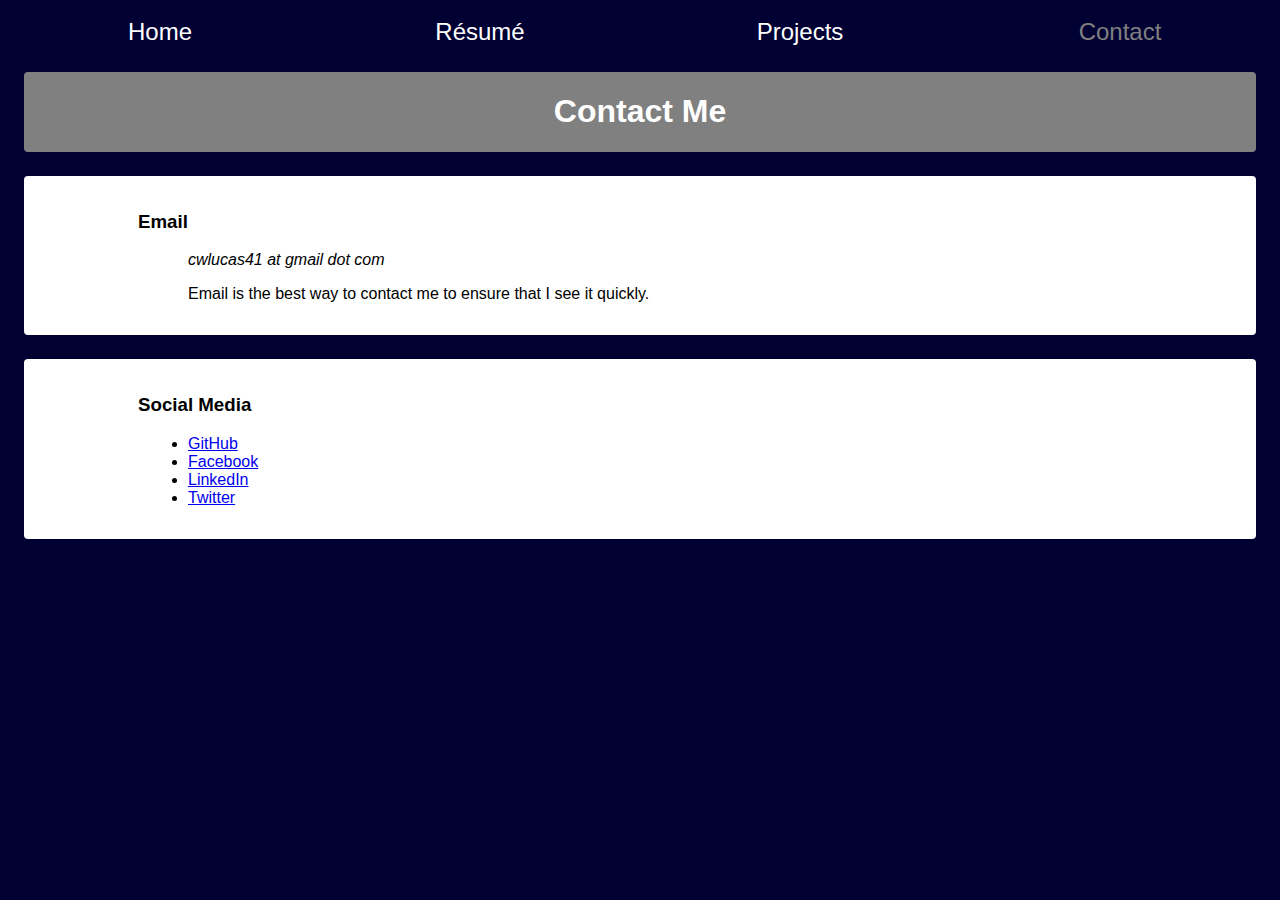
==== contact.html @ 89f8064e "initial commit" ====
<!DOCTYPE html>
<html>
<head>
	<title>Christopher Lucas - contact</title>
	<meta charset="UTF-8">
	<meta name="author" content="Christopher Lucas">
	<meta name="description" content="Contact information for Christopher Lucas">
	<meta name="keywords" content="Christopher Lucas, contact">
	<meta http-equiv="refresh" content="3">
	<link rel="stylesheet" type="text/css" href="cwl.css">

	<script>
	  (function(i,s,o,g,r,a,m){i['GoogleAnalyticsObject']=r;i[r]=i[r]||function(){
	  (i[r].q=i[r].q||[]).push(arguments)},i[r].l=1*new Date();a=s.createElement(o),
	  m=s.getElementsByTagName(o)[0];a.async=1;a.src=g;m.parentNode.insertBefore(a,m)
	  })(window,document,'script','//www.google-analytics.com/analytics.js','ga');

	  ga('create', 'UA-40045919-2', 'auto');
	  ga('send', 'pageview');
	</script>

</head>
<body>

	<div class="bar">
		<div class="barItem centered"><a href="index.html">Home</a></div>
		<div class="barItem centered"><a href="resume.html">Résumé</a></div>
		<div class="barItem centered"><a href="projects.html">Projects</a></div>
		<div class="barItem centered selected">Contact</div>
	</div>

	<div class="section headline centered">
		<h1>Contact Me</h1>
	</div>

	<div class="section">
		<h3 class="l1">Email</h3>
			<p class="l2"><i>cwlucas41 at gmail dot com</i></p>
			<p class="l2">Email is the best way to contact me to ensure that I see it quickly.</p>
	</div>

	<div class="section">
		<h3 class="l1">Social Media</h3>
			<ul class="l2">
				<li><a href="https://github.com/cwlucas41">GitHub</a></li>
				<li><a href="http://www.facebook.com/cwlucas41">Facebook</a></li>
				<li><a href="http://www.linkedin.com/in/cwlucas41">LinkedIn</a></li>
				<li><a href="http://twitter.com/cwlucas41">Twitter</a></li>
			</ul>
	</div>

</body>
</html>
---- cwl.css ----
* {
	box-sizing: border-box;
}

body {
	color: black;
	font-family: Tahoma, Geneva, sans-serif;
	background-color: #000033;
	padding: 0em 1em 0em 1em;
	position: relative;
	top: 3em;
}

.bar {
	width: 100%;
	background-color: #000033;
	position: fixed;
	padding: .5em 0em .5em 0em;
	top: 0;
	left: 0;
/*	-webkit-filter: opacity(.9);
	filter: opacity(.9);
	-webkit-filter: blur(2px);
	filter: blur(2px);*/
}

.barItem {
	width: 25%;
	float: left;
	color: #fff;
	font-size: 1.5em;
	line-height: 2em;
}

.selected {
	color: gray;
}

.barItem a:visited{
	color: white;
}

.barItem a:hover {
	color: grey;
}

.barItem a:link {
	color: white;
	text-decoration: none;
}

.section {
	padding: 1em 4em 1em 4em;
}

.section, .customSection {
	border-radius: 4px;
	-webkit-border-radius: 4px;
	-moz-border-radius: 4px;
	margin-bottom: 1.5em;
	background-color: white;
	float: left;
	width: 100%;
}

.centered {
	text-align: center;
}

.headline {
	color: white;
	background-color: grey;
	padding: 0em 4em 0em 4em;
	margin-top: 1em;
}

.l1 {
	padding-left: 50px;
}

.l2 {
	padding-left: 100px;
}

.l3 {
	padding-left: 150px;
}
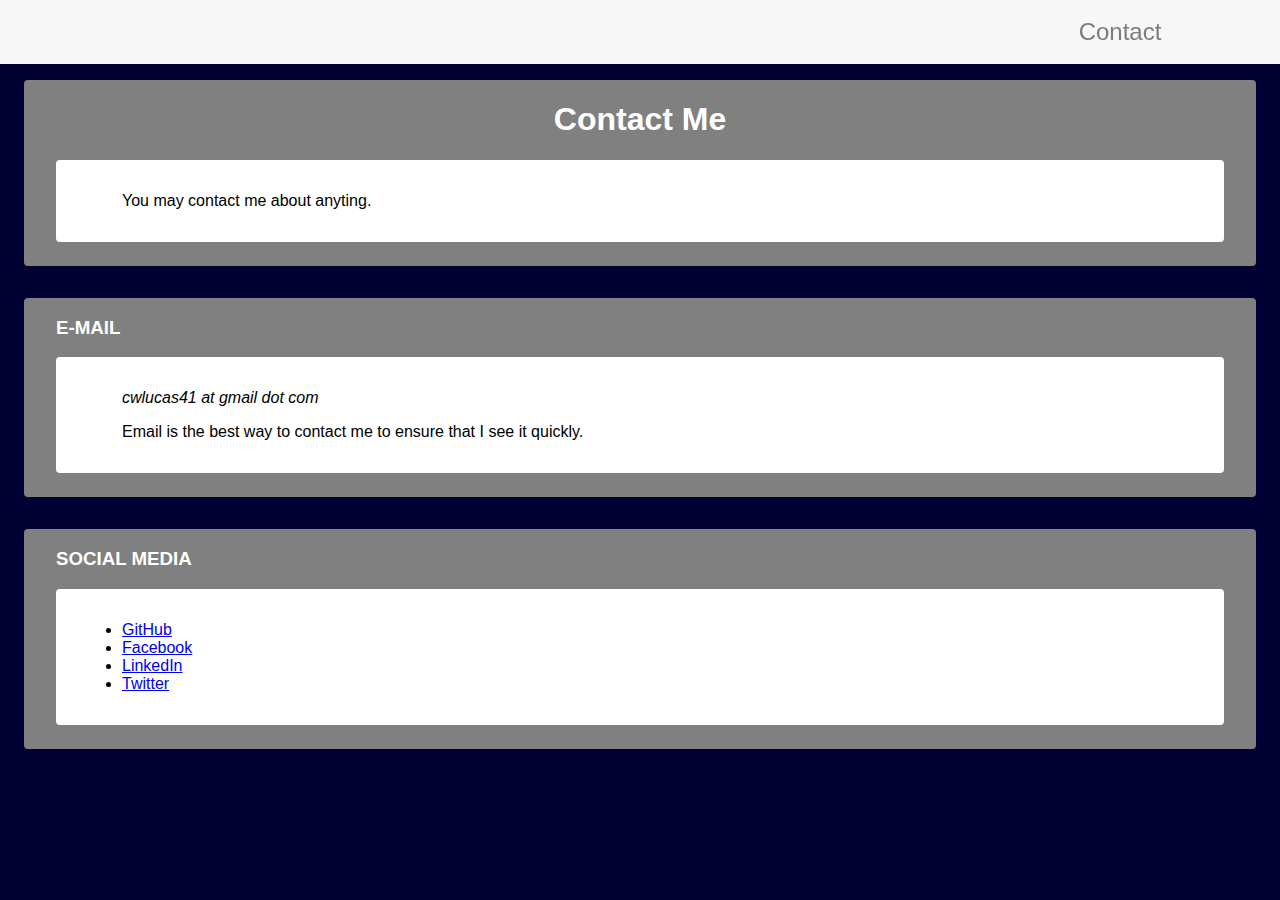
==== commit 51b2f41a: "nested sections within headlines" ====
--- a/contact.html
+++ b/contact.html
@@ -29,24 +29,34 @@
 		<div class="barItem centered selected">Contact</div>
 	</div>
 
-	<div class="section headline centered">
-		<h1>Contact Me</h1>
+	<div class="section headline">
+		<h1 class="centered">Contact Me</h1>
+
+		<div class="section">
+			<p class="l1">You may contact me about anyting.<p>
+		</div>
+
 	</div>
 
-	<div class="section">
-		<h3 class="l1">Email</h3>
-			<p class="l2"><i>cwlucas41 at gmail dot com</i></p>
-			<p class="l2">Email is the best way to contact me to ensure that I see it quickly.</p>
+	<div class="headline section">
+		<h3>E-mail</h3>
+
+		<div class="section">
+				<p class="l1"><i>cwlucas41 at gmail dot com</i></p>
+				<p class="l1">Email is the best way to contact me to ensure that I see it quickly.</p>
+		</div>
 	</div>
 
-	<div class="section">
-		<h3 class="l1">Social Media</h3>
-			<ul class="l2">
+	<div class="section headline">
+		<h3>Social Media</h3>
+		<div class="section">
+			<ul class="l1">
 				<li><a href="https://github.com/cwlucas41">GitHub</a></li>
 				<li><a href="http://www.facebook.com/cwlucas41">Facebook</a></li>
 				<li><a href="http://www.linkedin.com/in/cwlucas41">LinkedIn</a></li>
 				<li><a href="http://twitter.com/cwlucas41">Twitter</a></li>
 			</ul>
+		</div>
 	</div>
 
 </body>
--- a/cwl.css
+++ b/cwl.css
@@ -8,26 +8,24 @@
 	background-color: #000033;
 	padding: 0em 1em 0em 1em;
 	position: relative;
-	top: 3em;
+	top: 4em;
 }
 
 .bar {
 	width: 100%;
-	background-color: #000033;
+	background-color: white;
 	position: fixed;
 	padding: .5em 0em .5em 0em;
 	top: 0;
 	left: 0;
-/*	-webkit-filter: opacity(.9);
-	filter: opacity(.9);
-	-webkit-filter: blur(2px);
-	filter: blur(2px);*/
+	-webkit-filter: opacity(.9);
+	filter: opacity(.97);
 }
 
 .barItem {
 	width: 25%;
 	float: left;
-	color: #fff;
+	color: #000033;
 	font-size: 1.5em;
 	line-height: 2em;
 }
@@ -37,7 +35,7 @@
 }
 
 .barItem a:visited{
-	color: white;
+	color: #000033;
 }
 
 .barItem a:hover {
@@ -50,10 +48,15 @@
 }
 
 .section {
-	padding: 1em 4em 1em 4em;
+	padding: 1em;
+}
+
+.headline h3 {
+	text-transform: uppercase;
 }
 
 .section, .customSection {
+	color: black;
 	border-radius: 4px;
 	-webkit-border-radius: 4px;
 	-moz-border-radius: 4px;
@@ -70,8 +73,8 @@
 .headline {
 	color: white;
 	background-color: grey;
-	padding: 0em 4em 0em 4em;
-	margin-top: 1em;
+	padding: 0em 2em 0em 2em;
+	margin-top: .5em;
 }
 
 .l1 {
@@ -84,4 +87,4 @@
 
 .l3 {
 	padding-left: 150px;
-}+}
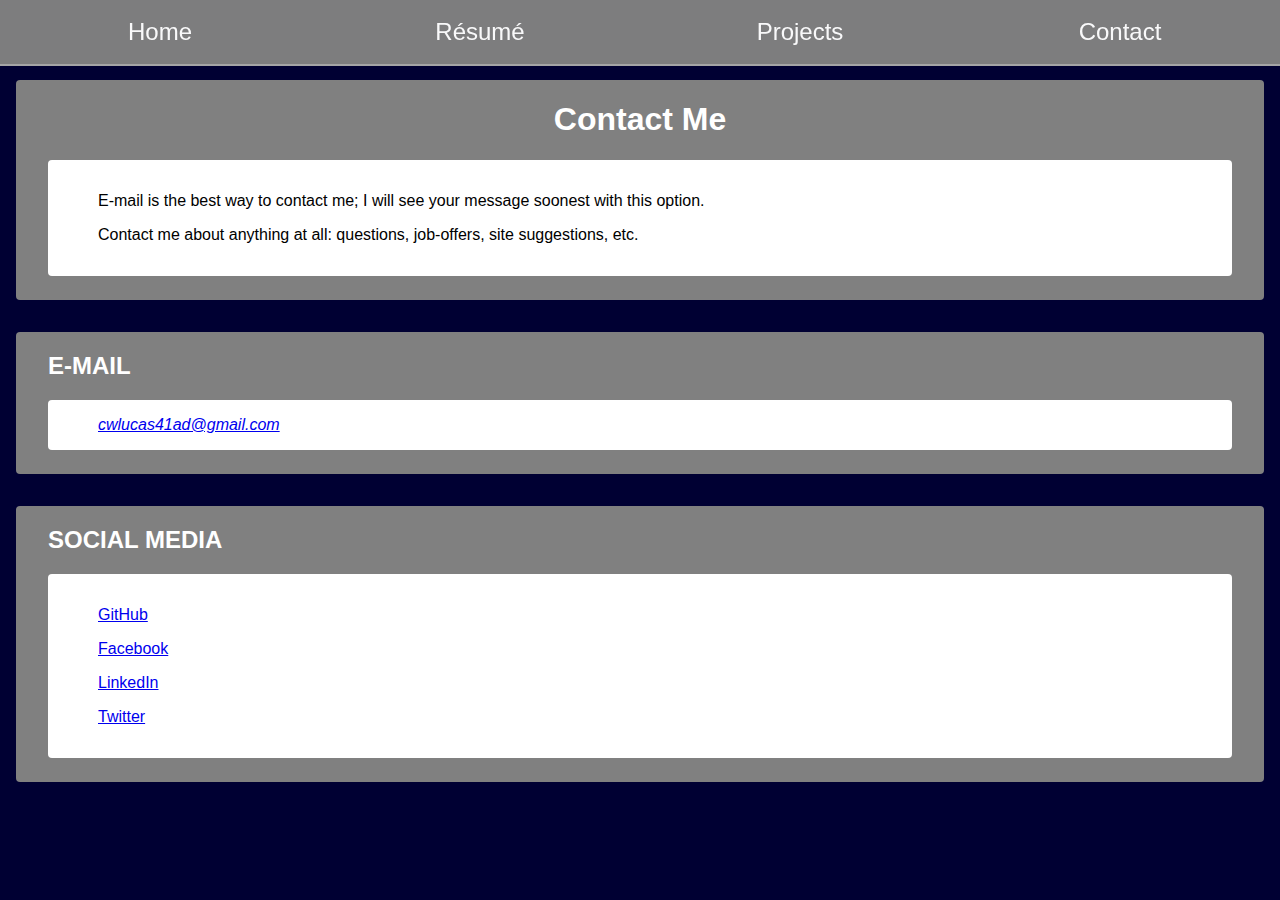
==== commit e8fe65ec: "significant re-organization" ====
--- a/contact.html
+++ b/contact.html
@@ -32,30 +32,28 @@
 	<div class="section headline">
 		<h1 class="centered">Contact Me</h1>
 
-		<div class="section">
-			<p class="l1">You may contact me about anyting.<p>
+		<div class="section nested">
+			<p>E-mail is the best way to contact me; I will see your message soonest with this option.</p>
+			<p>Contact me about anything at all: questions, job-offers, site suggestions, etc.</p>
 		</div>
 
 	</div>
 
 	<div class="headline section">
-		<h3>E-mail</h3>
+		<h2>E-mail</h2>
 
-		<div class="section">
-				<p class="l1"><i>cwlucas41 at gmail dot com</i></p>
-				<p class="l1">Email is the best way to contact me to ensure that I see it quickly.</p>
+		<div class="section nested">
+				<address><a href="mailto:cwlucas41ad@gmail.com">cwlucas41ad@gmail.com</a></address>
 		</div>
 	</div>
 
 	<div class="section headline">
-		<h3>Social Media</h3>
-		<div class="section">
-			<ul class="l1">
-				<li><a href="https://github.com/cwlucas41">GitHub</a></li>
-				<li><a href="http://www.facebook.com/cwlucas41">Facebook</a></li>
-				<li><a href="http://www.linkedin.com/in/cwlucas41">LinkedIn</a></li>
-				<li><a href="http://twitter.com/cwlucas41">Twitter</a></li>
-			</ul>
+		<h2>Social Media</h2>
+		<div class="section nested">
+			<p><a href="https://github.com/cwlucas41">GitHub</a></p>
+			<p><a href="http://www.facebook.com/cwlucas41">Facebook</a></p>
+			<p><a href="http://www.pnkedin.com/in/cwlucas41">LinkedIn</a></p>
+			<p><a href="http://twitter.com/cwlucas41">Twitter</a></p>
 		</div>
 	</div>
 
--- a/cwl.css
+++ b/cwl.css
@@ -6,20 +6,21 @@
 	color: black;
 	font-family: Tahoma, Geneva, sans-serif;
 	background-color: #000033;
-	padding: 0em 1em 0em 1em;
+	padding: 0em .5em 0em .5em;
 	position: relative;
 	top: 4em;
 }
 
 .bar {
 	width: 100%;
-	background-color: white;
+	background-color: grey;
 	position: fixed;
 	padding: .5em 0em .5em 0em;
 	top: 0;
 	left: 0;
-	-webkit-filter: opacity(.9);
-	filter: opacity(.97);
+	-webkit-filter: opacity(.975);
+	filter: opacity(.975);
+	border-bottom: 2px solid darkgray;
 }
 
 .barItem {
@@ -31,7 +32,7 @@
 }
 
 .selected {
-	color: gray;
+	color: white;
 }
 
 .barItem a:visited{
@@ -51,7 +52,7 @@
 	padding: 1em;
 }
 
-.headline h3 {
+.headline h2 {
 	text-transform: uppercase;
 }
 
@@ -88,3 +89,7 @@
 .l3 {
 	padding-left: 150px;
 }
+
+.nested {
+	padding-left: 50px;
+}
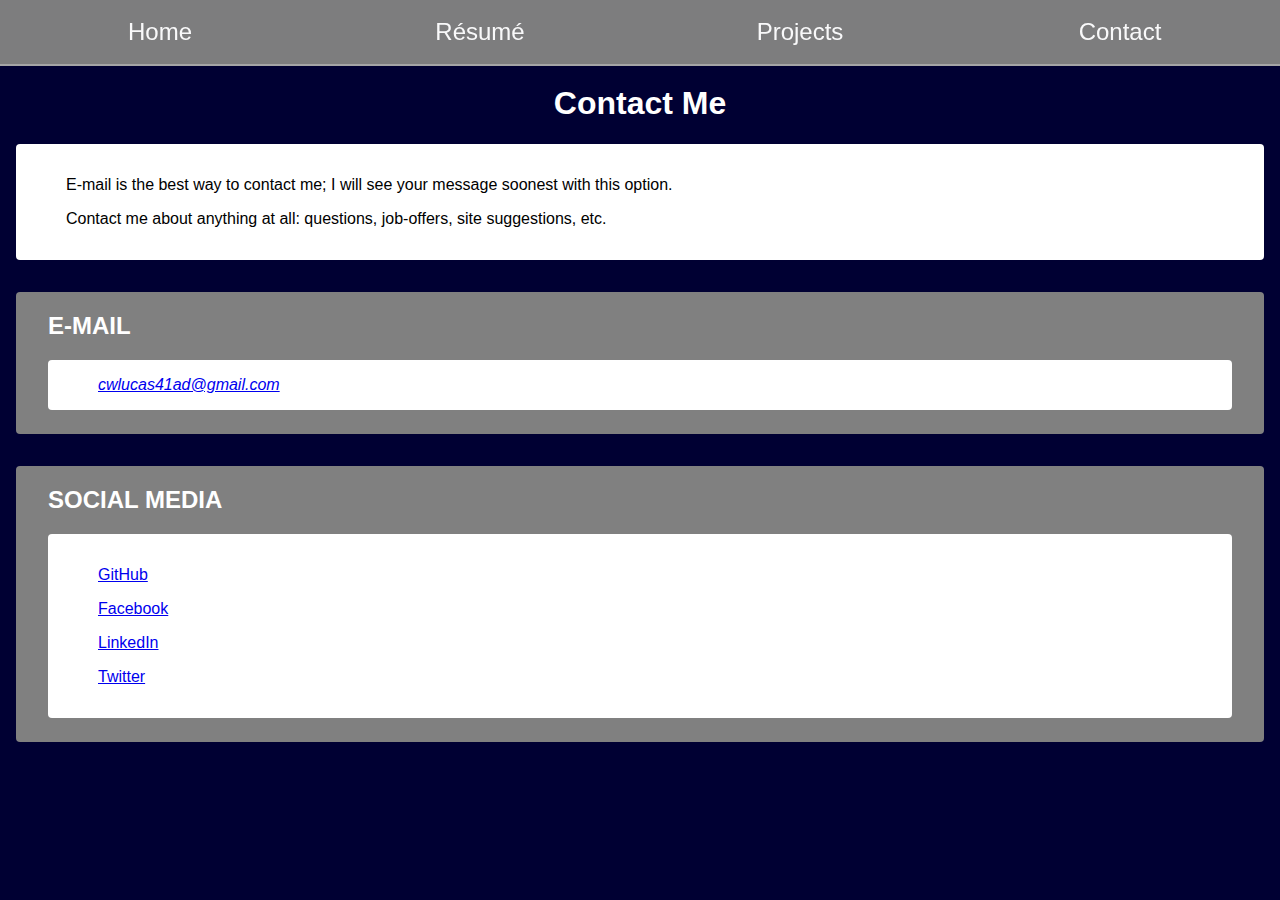
==== commit d061c916: "cleanup" ====
--- a/contact.html
+++ b/contact.html
@@ -29,33 +29,31 @@
 		<div class="barItem centered selected">Contact</div>
 	</div>
 
-	<div class="section headline">
-		<h1 class="centered">Contact Me</h1>
+		<div class="title">
+			<h1 class="centered">Contact Me</h1>
 
-		<div class="section nested">
-			<p>E-mail is the best way to contact me; I will see your message soonest with this option.</p>
-			<p>Contact me about anything at all: questions, job-offers, site suggestions, etc.</p>
+			<div class="section">
+				<p>E-mail is the best way to contact me; I will see your message soonest with this option.</p>
+				<p>Contact me about anything at all: questions, job-offers, site suggestions, etc.</p>
+			</div>
+
+		<div class="headline">
+			<h2>E-mail</h2>
+
+			<div class="section">
+					<address><a href="mailto:cwlucas41ad@gmail.com">cwlucas41ad@gmail.com</a></address>
+			</div>
 		</div>
 
-	</div>
-
-	<div class="headline section">
-		<h2>E-mail</h2>
-
-		<div class="section nested">
-				<address><a href="mailto:cwlucas41ad@gmail.com">cwlucas41ad@gmail.com</a></address>
+		<div class="headline">
+			<h2>Social Media</h2>
+			<div class="section">
+				<p><a href="https://github.com/cwlucas41">GitHub</a></p>
+				<p><a href="http://www.facebook.com/cwlucas41">Facebook</a></p>
+				<p><a href="http://www.pnkedin.com/in/cwlucas41">LinkedIn</a></p>
+				<p><a href="http://twitter.com/cwlucas41">Twitter</a></p>
+			</div>
 		</div>
 	</div>
-
-	<div class="section headline">
-		<h2>Social Media</h2>
-		<div class="section nested">
-			<p><a href="https://github.com/cwlucas41">GitHub</a></p>
-			<p><a href="http://www.facebook.com/cwlucas41">Facebook</a></p>
-			<p><a href="http://www.pnkedin.com/in/cwlucas41">LinkedIn</a></p>
-			<p><a href="http://twitter.com/cwlucas41">Twitter</a></p>
-		</div>
-	</div>
-
 </body>
 </html>
--- a/cwl.css
+++ b/cwl.css
@@ -56,7 +56,7 @@
 	text-transform: uppercase;
 }
 
-.section, .customSection {
+.section, .headline, .customSection {
 	color: black;
 	border-radius: 4px;
 	-webkit-border-radius: 4px;
@@ -78,18 +78,10 @@
 	margin-top: .5em;
 }
 
-.l1 {
+.section, .nesting {
 	padding-left: 50px;
 }
 
-.l2 {
-	padding-left: 100px;
+.title {
+	color: white;
 }
-
-.l3 {
-	padding-left: 150px;
-}
-
-.nested {
-	padding-left: 50px;
-}
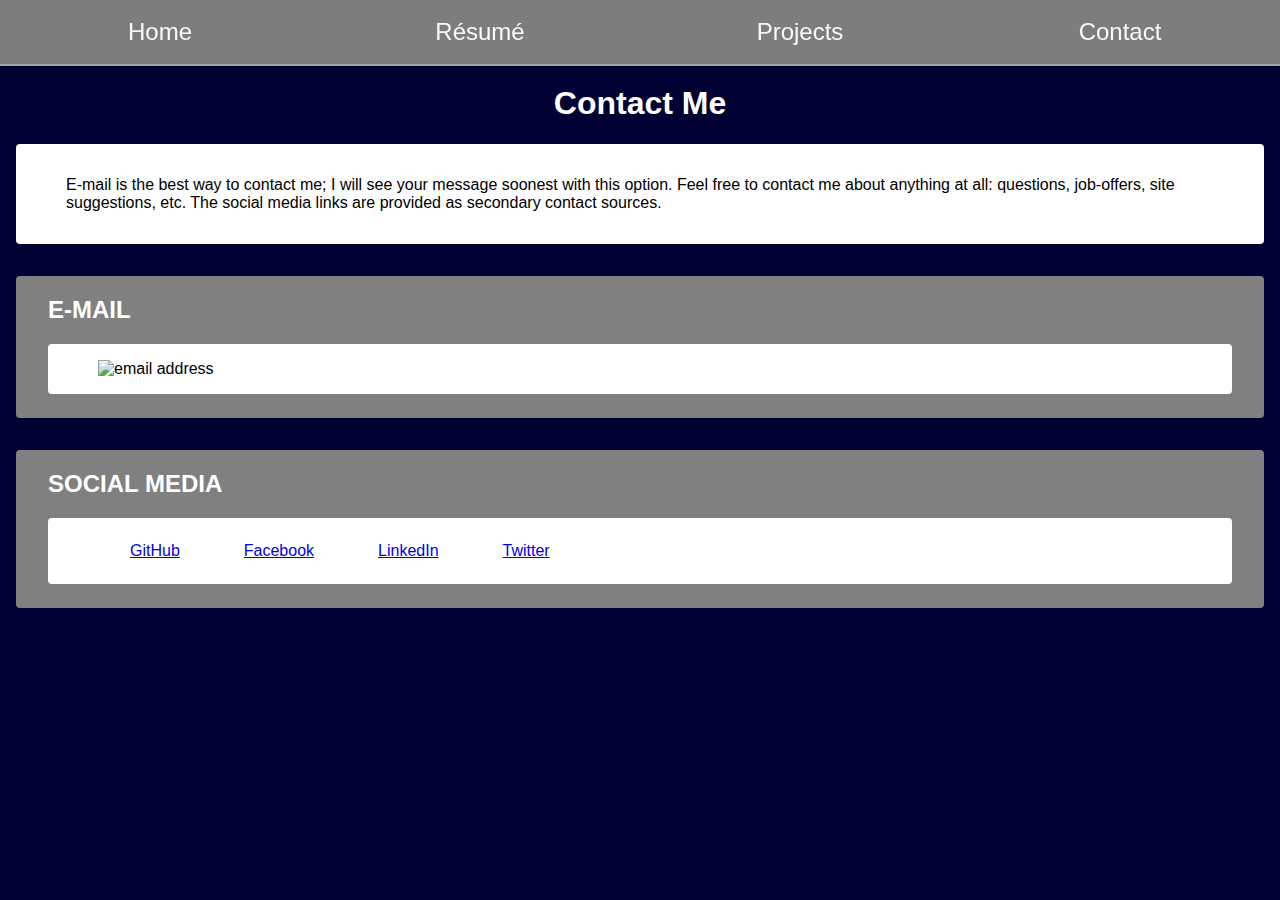
==== commit 7f5c2dbe: "Site content mostly complets still need to revise contents and add detail in some places" ====
--- a/contact.html
+++ b/contact.html
@@ -6,7 +6,7 @@
 	<meta name="author" content="Christopher Lucas">
 	<meta name="description" content="Contact information for Christopher Lucas">
 	<meta name="keywords" content="Christopher Lucas, contact">
-	<meta http-equiv="refresh" content="3">
+	<!-- <meta http-equiv="refresh" content="3"> -->
 	<link rel="stylesheet" type="text/css" href="cwl.css">
 
 	<script>
@@ -33,25 +33,24 @@
 			<h1 class="centered">Contact Me</h1>
 
 			<div class="section">
-				<p>E-mail is the best way to contact me; I will see your message soonest with this option.</p>
-				<p>Contact me about anything at all: questions, job-offers, site suggestions, etc.</p>
+				<p>E-mail is the best way to contact me; I will see your message soonest with this option. Feel free to contact me about anything at all: questions, job-offers, site suggestions, etc. The social media links are provided as secondary contact sources.</p>
 			</div>
 
 		<div class="headline">
 			<h2>E-mail</h2>
 
 			<div class="section">
-					<address><a href="mailto:cwlucas41ad@gmail.com">cwlucas41ad@gmail.com</a></address>
+					<img src="address.png" alt="email address"><img>
 			</div>
 		</div>
 
 		<div class="headline">
 			<h2>Social Media</h2>
 			<div class="section">
-				<p><a href="https://github.com/cwlucas41">GitHub</a></p>
-				<p><a href="http://www.facebook.com/cwlucas41">Facebook</a></p>
-				<p><a href="http://www.pnkedin.com/in/cwlucas41">LinkedIn</a></p>
-				<p><a href="http://twitter.com/cwlucas41">Twitter</a></p>
+				<p class="left spaced"><a href="https://github.com/cwlucas41">GitHub</a></p>
+				<p class="left spaced"><a href="http://www.facebook.com/cwlucas41">Facebook</a></p>
+				<p class="left spaced"><a href="http://www.linkedin.com/in/cwlucas41">LinkedIn</a></p>
+				<p class="left spaced"><a href="http://twitter.com/cwlucas41">Twitter</a></p>
 			</div>
 		</div>
 	</div>
--- a/cwl.css
+++ b/cwl.css
@@ -85,3 +85,22 @@
 .title {
 	color: white;
 }
+
+.half {
+	float: left;
+	width: 50%;
+	padding: 0em 1.5em;
+}
+
+.section .half.centered #contents {
+	display:inline-block;
+	text-align: left;
+}
+
+.left {
+	float: left;
+}
+
+.spaced {
+	margin: .5em 2em;
+}
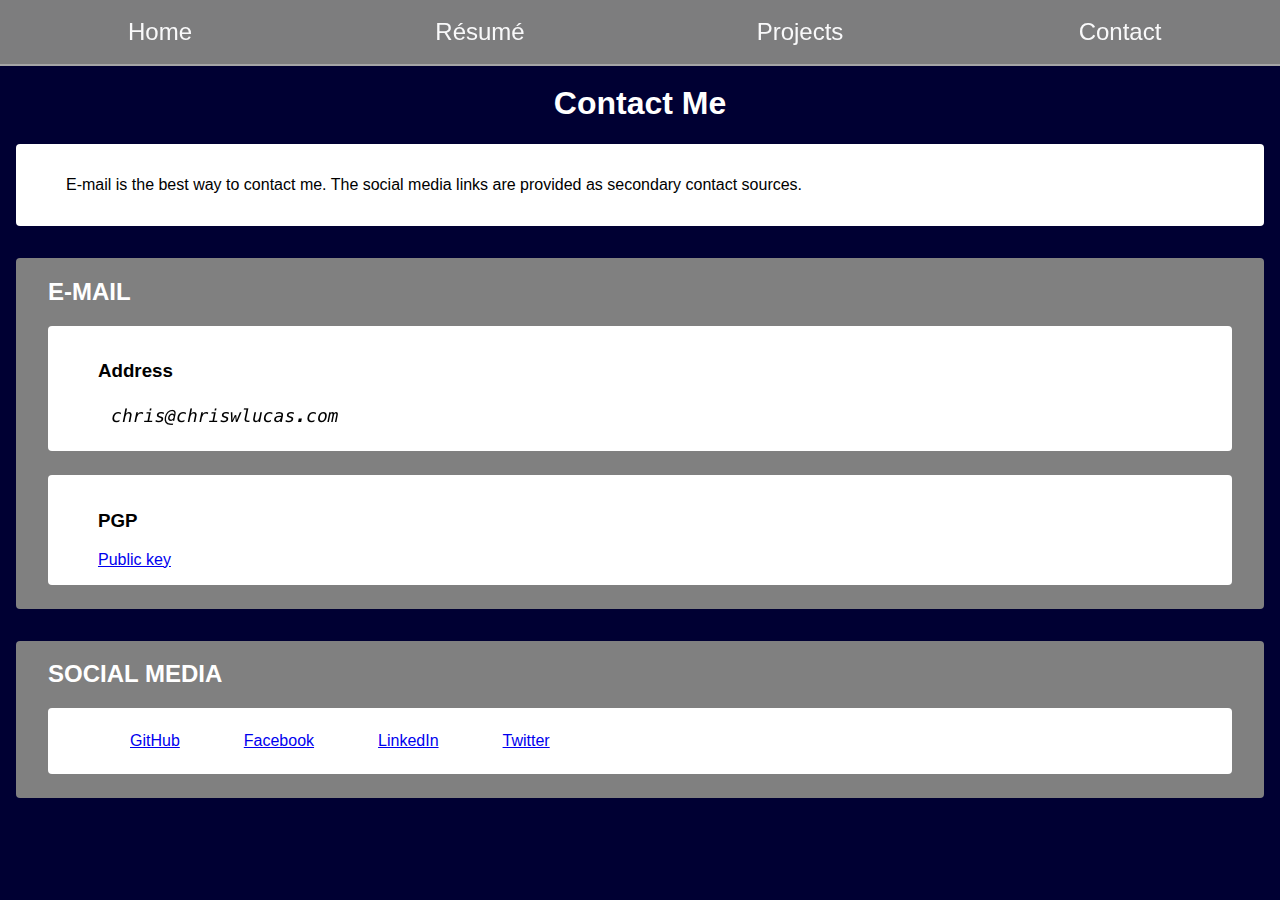
==== commit 108b3445: "old but matches" ====
--- a/contact.html
+++ b/contact.html
@@ -24,7 +24,7 @@
 
 	<div class="bar">
 		<div class="barItem centered"><a href="index.html">Home</a></div>
-		<div class="barItem centered"><a href="resume.html">Résumé</a></div>
+		<div class="barItem centered"><a href="./CWL Resume.pdf" target="_blank">Résumé</a></div>
 		<div class="barItem centered"><a href="projects.html">Projects</a></div>
 		<div class="barItem centered selected">Contact</div>
 	</div>
@@ -33,14 +33,20 @@
 			<h1 class="centered">Contact Me</h1>
 
 			<div class="section">
-				<p>E-mail is the best way to contact me; I will see your message soonest with this option. Feel free to contact me about anything at all: questions, job-offers, site suggestions, etc. The social media links are provided as secondary contact sources.</p>
+				<p>E-mail is the best way to contact me. The social media links are provided as secondary contact sources.</p>
 			</div>
 
 		<div class="headline">
 			<h2>E-mail</h2>
 
 			<div class="section">
-					<img src="address.png" alt="email address"><img>
+				<h3>Address</h3>
+				<img src="address.png" alt="email address"><img>
+			</div>
+
+			<div class="section">
+				<h3>PGP</h3>
+				<a href="Christopher_William_Lucas_pub.asc">Public key</a>
 			</div>
 		</div>
 
--- a/cwl.css
+++ b/cwl.css
@@ -40,7 +40,7 @@
 }
 
 .barItem a:hover {
-	color: grey;
+	color: white;
 }
 
 .barItem a:link {
@@ -78,7 +78,7 @@
 	margin-top: .5em;
 }
 
-.section, .nesting {
+.section{
 	padding-left: 50px;
 }
 
@@ -104,3 +104,7 @@
 .spaced {
 	margin: .5em 2em;
 }
+
+ul {
+	line-height: 150%;
+}
